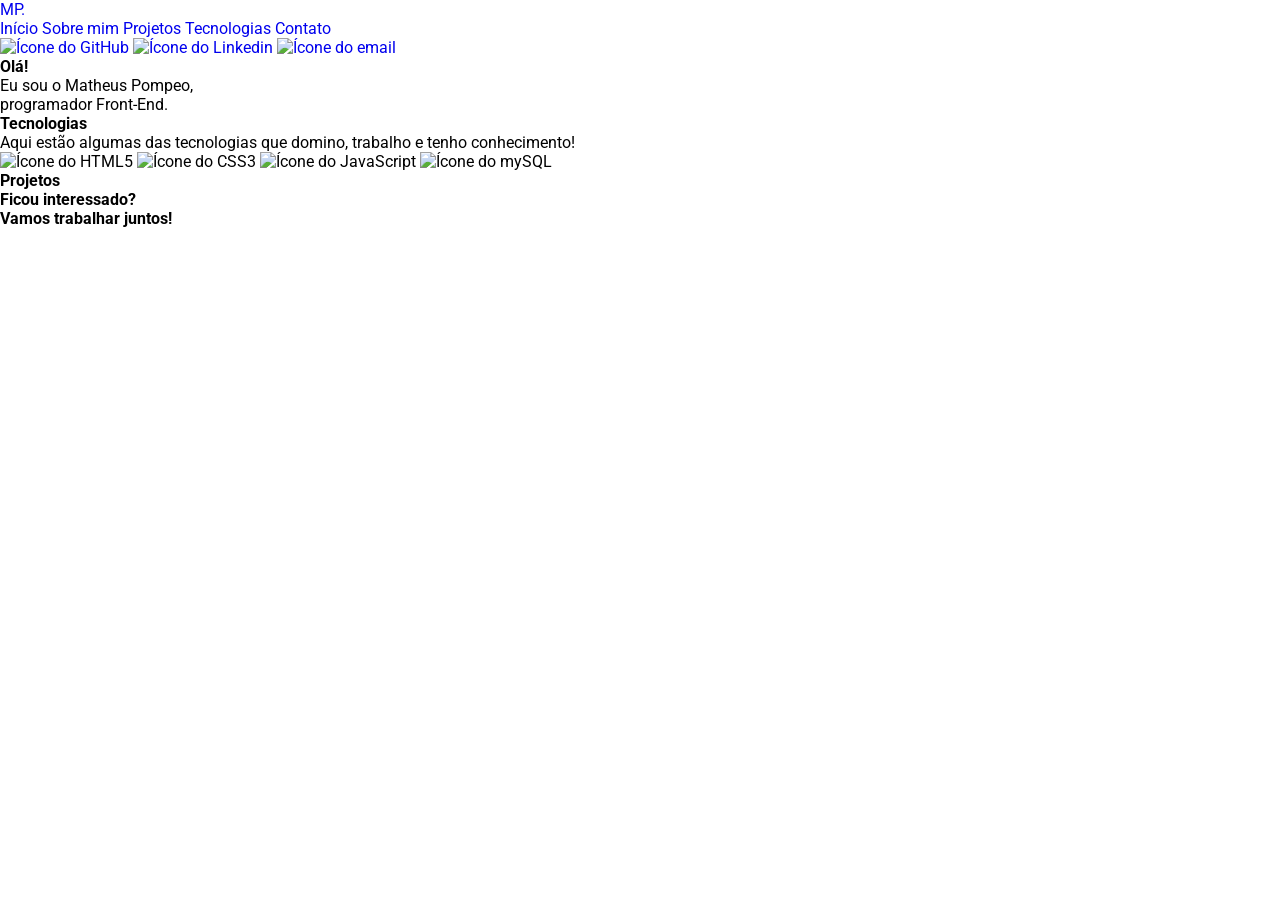
==== index.html @ 51b4f604 "Add files via upload" ====
<!DOCTYPE html>
<html lang="pt-br">
<head>
    <meta charset="UTF-8">
    <meta http-equiv="X-UA-Compatible" content="IE=chrome">
    <meta name="viewport" content="width=device-width, initial-scale=1.0">
    <title>Portfólio | Matheus Pompeo</title>
    <link rel="shortcut icon" href="" type="image/x-icon">
    <link rel="stylesheet" href="style.css">
    <script src="script.js"></script>
</head>
<body>
    <header>
        <div>
            <a href="index.html"><p>MP.</p></a>
            <a href="#">Início</a>
            <a href="#">Sobre mim</a>
            <a href="#">Projetos</a>
            <a href="#">Tecnologias</a>
            <a href="https://linktr.ee/matheuspompeo" target="_blank">Contato</a>
        </div>
        <div>
            <abbr title="GitHub"><a href="https://github.com/mapompeo" target="_blank"><img src="images/redes-profissionais/github-icon.webp" alt="Ícone do GitHub"></abbr>
            </a>
            <abbr title="LinkedIn"><a href="https://www.linkedin.com/in/matheus-pompeo-dias-0a7b85255/" target="_blank"><img src="images/redes-profissionais/linkedin-icon.webp" alt="Ícone do Linkedin"></abbr>
            </a>
            <abbr title="matheuspompeo13@gmail.com"><a href="mailto:matheuspompeo13@gmail.com"><img src="images/redes-profissionais/email-icon.webp" alt="Ícone do email"></abbr>
            </a>
        </div>
    </header>

    <hr>

    <main>
        <div>
            <strong><h1>Olá!</h1></strong>
            <p>Eu sou o Matheus Pompeo, <br> programador Front-End.</p>
        </div>
            
        <div>
            <h2>Tecnologias</h2>
            <p>Aqui estão algumas das tecnologias que domino, trabalho e tenho conhecimento!</p>
            <abbr title="HTML5"><img src="images/tecnologias/html5-icon.webp" alt="Ícone do HTML5"></abbr>
            <abbr title="CSS3"><img src="images/tecnologias/css3-icon.webp" alt="Ícone do CSS3"></abbr>
            <abbr title="JavaScript"><img src="images/tecnologias/javascript-icon.webp" alt="Ícone do JavaScript"></abbr>
            <abbr title="MySQL"><img src="images/tecnologias/mysql-icon.webp" alt="Ícone do mySQL"></abbr>
        </div>


        <h2>Projetos</h2>
    </main>

    <hr>

    <footer>
        <h2>Ficou interessado?</h2>
        <h3>Vamos trabalhar juntos!</h3>
    </footer>
</body>
</html>
---- style.css ----
@charset "utf-8";

  @import url('https://fonts.googleapis.com/css2?family=Roboto:ital,wght@0,100;0,300;0,400;0,500;0,700;0,900;1,100;1,300;1,400;1,500;1,700;1,900&display=swap');

* {
    margin: 0;
	padding: 0;
	border: 0;
	font-size: 100%;
	font-family: 'Roboto', sans-serif;
	vertical-align: auto;
    text-decoration: none;
    transition: all 0.3s;
}
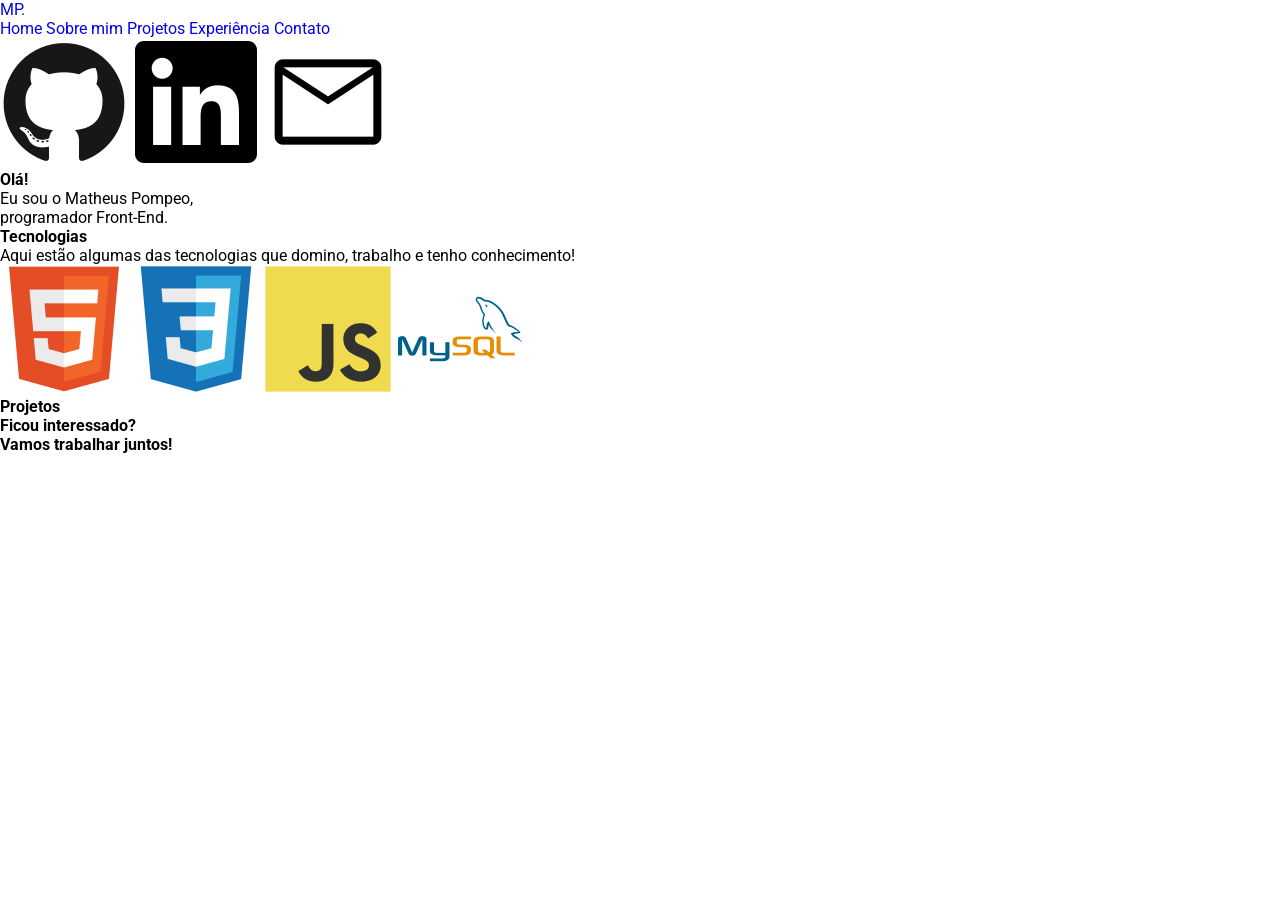
==== commit b7f11afd: "Merge branch 'main' of https://github.com/mapompeo/portfolio" ====
--- a/index.html
+++ b/index.html
@@ -13,10 +13,10 @@
     <header>
         <div>
             <a href="index.html"><p>MP.</p></a>
-            <a href="#">Início</a>
+            <a href="#">Home</a>
             <a href="#">Sobre mim</a>
             <a href="#">Projetos</a>
-            <a href="#">Tecnologias</a>
+            <a href="#">Experiência</a>
             <a href="https://linktr.ee/matheuspompeo" target="_blank">Contato</a>
         </div>
         <div>
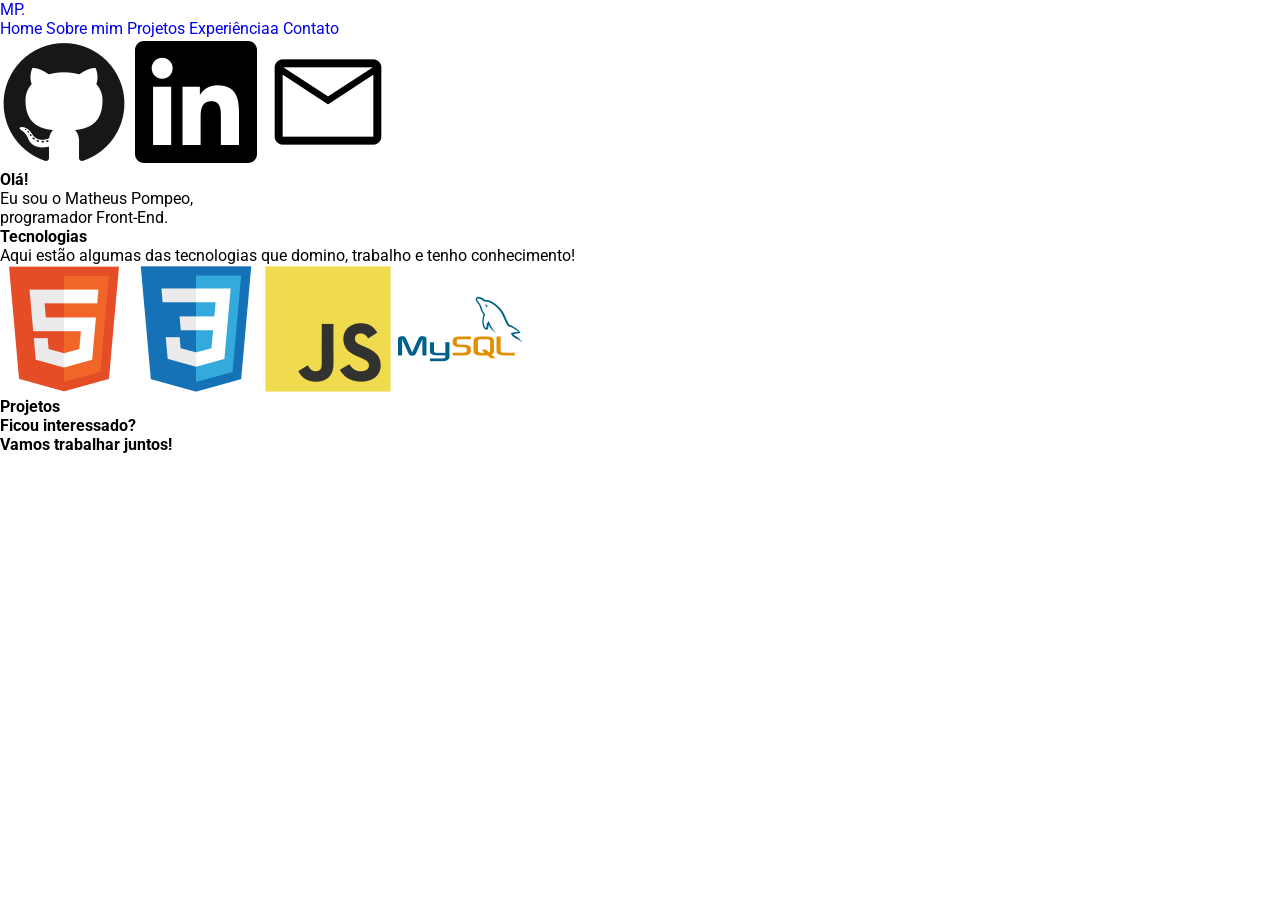
==== commit ba4e8502: "a" ====
--- a/index.html
+++ b/index.html
@@ -16,7 +16,7 @@
             <a href="#">Home</a>
             <a href="#">Sobre mim</a>
             <a href="#">Projetos</a>
-            <a href="#">Experiência</a>
+            <a href="#">Experiênciaa</a>
             <a href="https://linktr.ee/matheuspompeo" target="_blank">Contato</a>
         </div>
         <div>
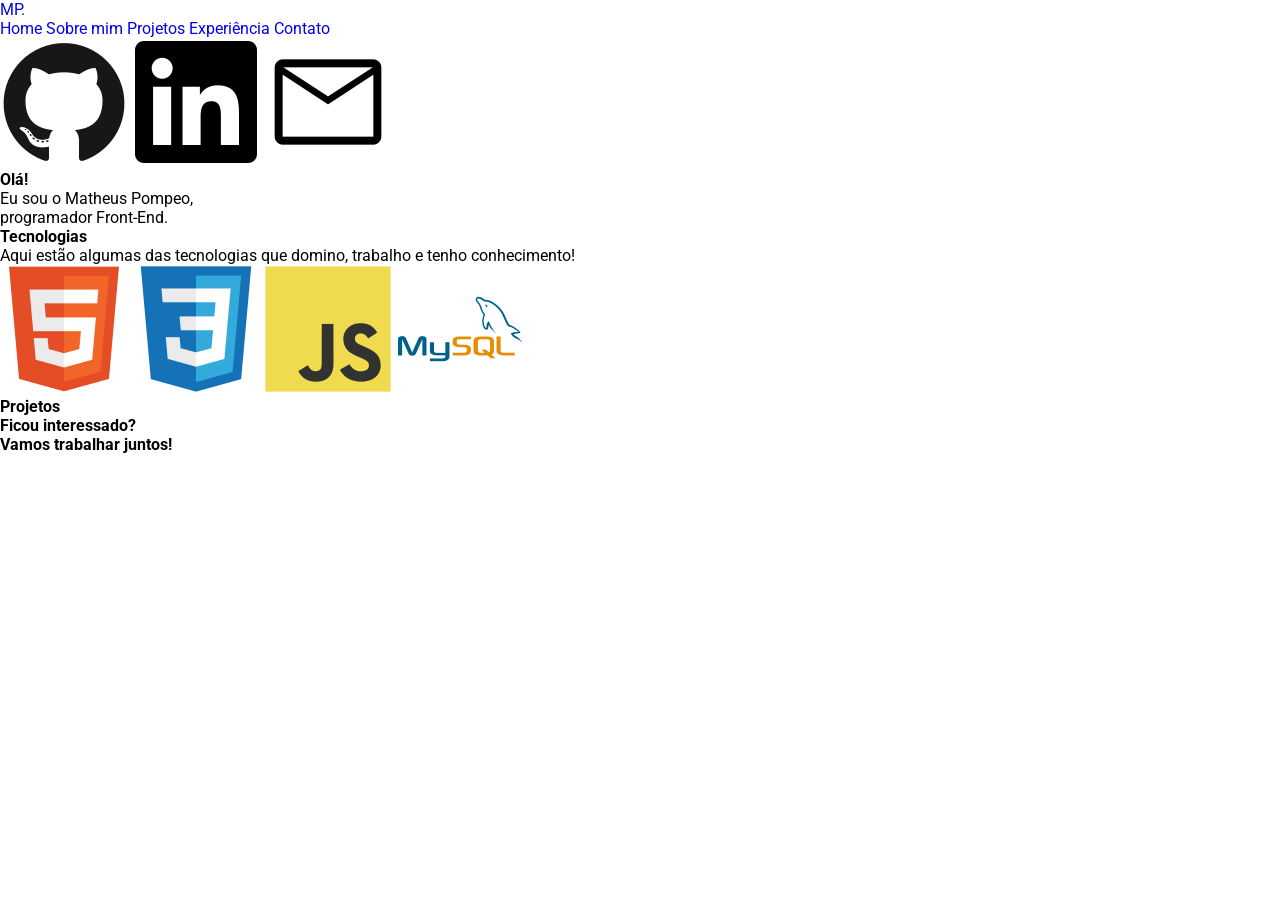
==== commit a153d4a0: "a" ====
--- a/index.html
+++ b/index.html
@@ -16,7 +16,7 @@
             <a href="#">Home</a>
             <a href="#">Sobre mim</a>
             <a href="#">Projetos</a>
-            <a href="#">Experiênciaa</a>
+            <a href="#">Experiência</a>
             <a href="https://linktr.ee/matheuspompeo" target="_blank">Contato</a>
         </div>
         <div>
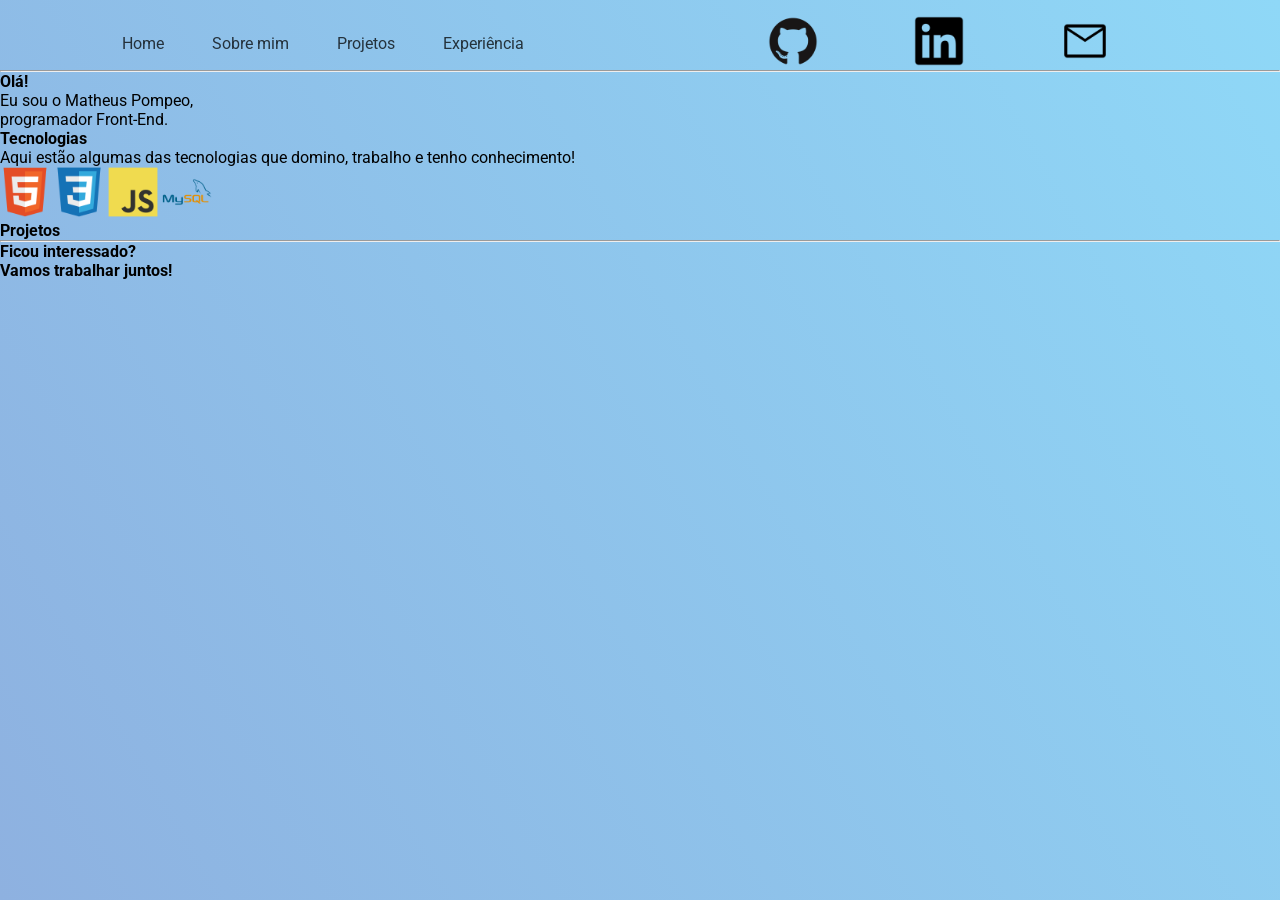
==== commit 7d6a541a: "atualizacoes no css" ====
--- a/index.html
+++ b/index.html
@@ -7,19 +7,17 @@
     <title>Portfólio | Matheus Pompeo</title>
     <link rel="shortcut icon" href="" type="image/x-icon">
     <link rel="stylesheet" href="style.css">
-    <script src="script.js"></script>
+    <script src="script.js" defer></script>
 </head>
 <body>
     <header>
-        <div>
-            <a href="index.html"><p>MP.</p></a>
-            <a href="#">Home</a>
-            <a href="#">Sobre mim</a>
-            <a href="#">Projetos</a>
-            <a href="#">Experiência</a>
-            <a href="https://linktr.ee/matheuspompeo" target="_blank">Contato</a>
+        <div class="cabecalhoPaginas">
+            <li><a href="#">Home</a></li>
+            <li><a href="#">Sobre mim</a></li>
+            <li><a href="#">Projetos</a></li>
+            <li><a href="#">Experiência</a></li>
         </div>
-        <div>
+        <div class="cabecalhoLinks">
             <abbr title="GitHub"><a href="https://github.com/mapompeo" target="_blank"><img src="images/redes-profissionais/github-icon.webp" alt="Ícone do GitHub"></abbr>
             </a>
             <abbr title="LinkedIn"><a href="https://www.linkedin.com/in/matheus-pompeo-dias-0a7b85255/" target="_blank"><img src="images/redes-profissionais/linkedin-icon.webp" alt="Ícone do Linkedin"></abbr>
@@ -32,7 +30,7 @@
     <hr>
 
     <main>
-        <div>
+        <div class="textoPrincipal">
             <strong><h1>Olá!</h1></strong>
             <p>Eu sou o Matheus Pompeo, <br> programador Front-End.</p>
         </div>
--- a/style.css
+++ b/style.css
@@ -1,15 +1,66 @@
 @charset "utf-8";
 
-  @import url('https://fonts.googleapis.com/css2?family=Roboto:ital,wght@0,100;0,300;0,400;0,500;0,700;0,900;1,100;1,300;1,400;1,500;1,700;1,900&display=swap');
+@import url('https://fonts.googleapis.com/css2?family=Roboto:ital,wght@0,100;0,300;0,400;0,500;0,700;0,900;1,100;1,300;1,400;1,500;1,700;1,900&display=swap');
+
+:root {
+	--corFundo1: #8EB1E0;
+	--corFundo2: #8FD8F7;
+	--corfundo3: #8FA1F7;
+}
+
 
 * {
     margin: 0;
 	padding: 0;
-	border: 0;
+	box-sizing: border-box;
 	font-size: 100%;
+	list-style: none;
 	font-family: 'Roboto', sans-serif;
-	vertical-align: auto;
     text-decoration: none;
     transition: all 0.3s;
 }
 
+body {
+	background-image: linear-gradient(60deg, var(--corFundo1), var(--corFundo2));
+	width: 100%;
+	height: 100vh;
+}
+
+header {
+	display: flex;
+	justify-content: space-around;
+	max-width: 100%;
+	align-items: center;
+	text-align: center;
+	padding-top: 1rem;
+}
+
+img {
+	max-width: 50px;
+	width: auto;
+	height: auto;
+}
+
+.cabecalhoPaginas, .cabecalhoLinks {
+	display: flex;
+	gap: 3rem;
+	font-weight: 300px;
+	cursor: pointer;
+}
+
+.cabecalhoPaginas a {
+	color: rgba(0, 0, 0, 0.747)
+}
+
+.cabecalhoPaginas a:hover {
+	background-color: rgba(128, 128, 128, 0.356);
+	padding: 7px;
+	border-radius: 5px;
+	border: solid 1px black;
+	box-shadow: 1px 1px 10px rgba(0, 0, 0, 0.432);
+	color: rgba(255, 255, 255, 0.582);
+}
+
+img:hover {
+	box-shadow: 1px 1px 8px black;
+}
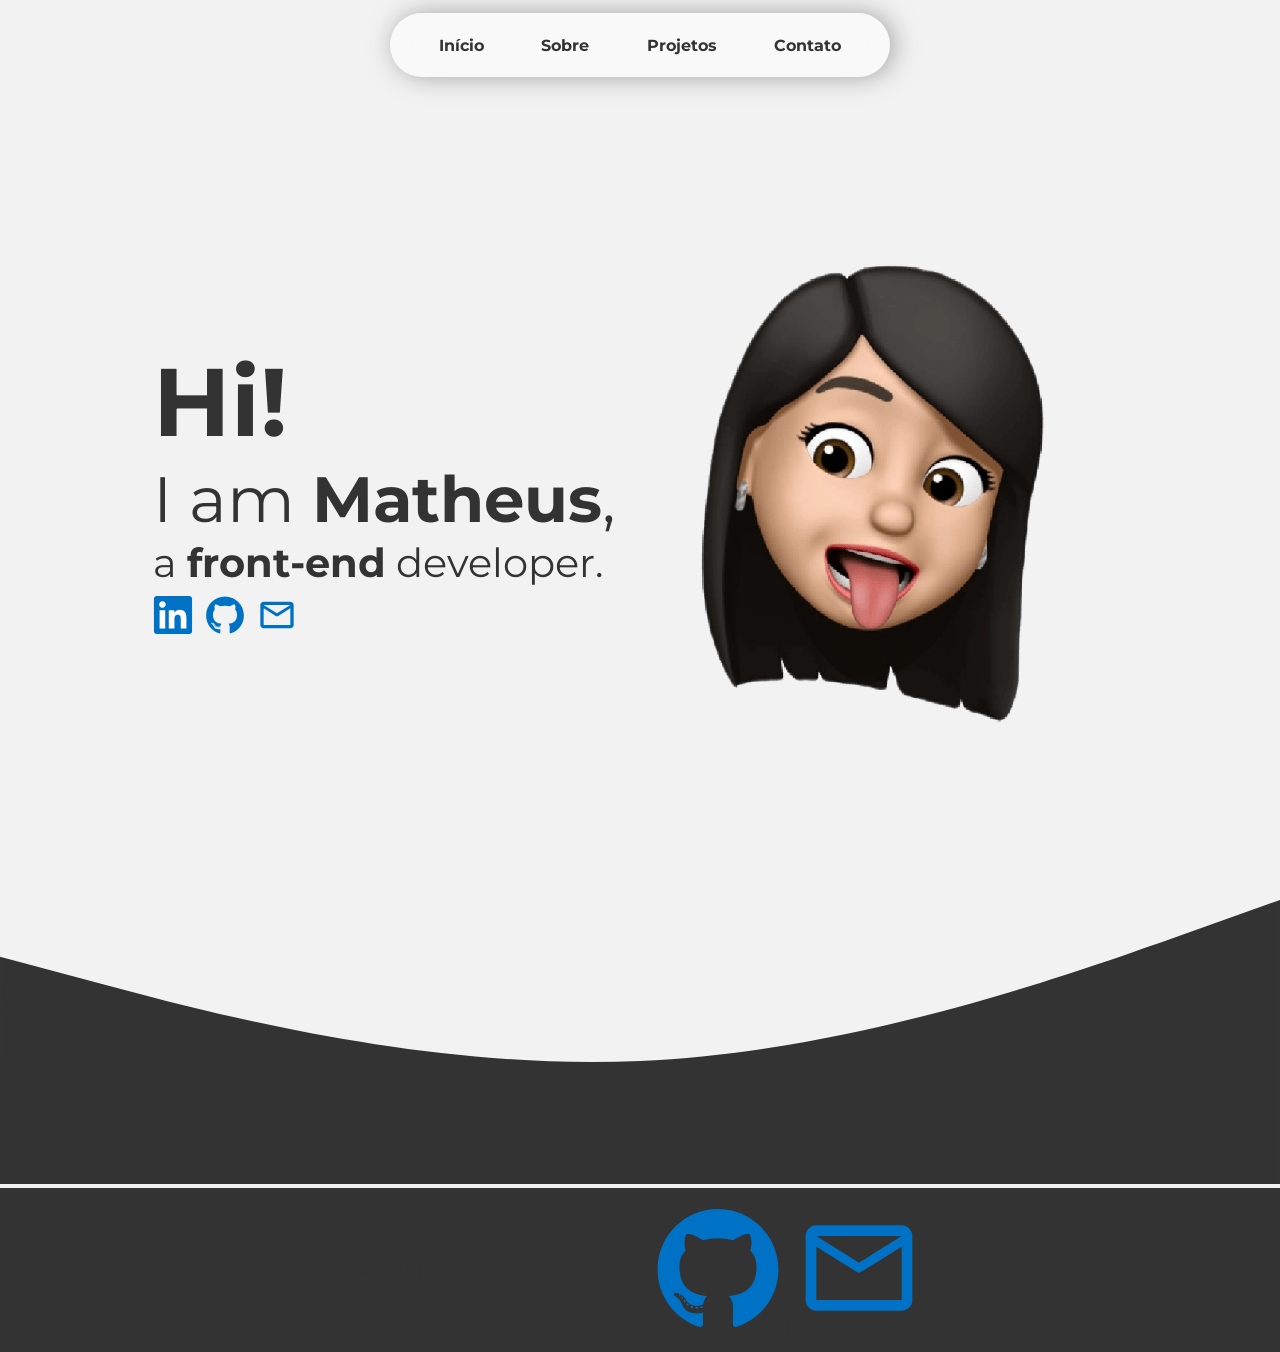
==== commit 451461d6: "1.0.0" ====
--- a/index.html
+++ b/index.html
@@ -1,58 +1,50 @@
-<!DOCTYPE html>
-<html lang="pt-br">
-<head>
-    <meta charset="UTF-8">
-    <meta http-equiv="X-UA-Compatible" content="IE=chrome">
-    <meta name="viewport" content="width=device-width, initial-scale=1.0">
-    <title>Portfólio | Matheus Pompeo</title>
-    <link rel="shortcut icon" href="" type="image/x-icon">
-    <link rel="stylesheet" href="style.css">
-    <script src="script.js" defer></script>
-</head>
-<body>
-    <header>
-        <div class="cabecalhoPaginas">
-            <li><a href="#">Home</a></li>
-            <li><a href="#">Sobre mim</a></li>
-            <li><a href="#">Projetos</a></li>
-            <li><a href="#">Experiência</a></li>
-        </div>
-        <div class="cabecalhoLinks">
-            <abbr title="GitHub"><a href="https://github.com/mapompeo" target="_blank"><img src="images/redes-profissionais/github-icon.webp" alt="Ícone do GitHub"></abbr>
-            </a>
-            <abbr title="LinkedIn"><a href="https://www.linkedin.com/in/matheus-pompeo-dias-0a7b85255/" target="_blank"><img src="images/redes-profissionais/linkedin-icon.webp" alt="Ícone do Linkedin"></abbr>
-            </a>
-            <abbr title="matheuspompeo13@gmail.com"><a href="mailto:matheuspompeo13@gmail.com"><img src="images/redes-profissionais/email-icon.webp" alt="Ícone do email"></abbr>
-            </a>
-        </div>
-    </header>
-
-    <hr>
-
-    <main>
-        <div class="textoPrincipal">
-            <strong><h1>Olá!</h1></strong>
-            <p>Eu sou o Matheus Pompeo, <br> programador Front-End.</p>
-        </div>
-            
-        <div>
-            <h2>Tecnologias</h2>
-            <p>Aqui estão algumas das tecnologias que domino, trabalho e tenho conhecimento!</p>
-            <abbr title="HTML5"><img src="images/tecnologias/html5-icon.webp" alt="Ícone do HTML5"></abbr>
-            <abbr title="CSS3"><img src="images/tecnologias/css3-icon.webp" alt="Ícone do CSS3"></abbr>
-            <abbr title="JavaScript"><img src="images/tecnologias/javascript-icon.webp" alt="Ícone do JavaScript"></abbr>
-            <abbr title="MySQL"><img src="images/tecnologias/mysql-icon.webp" alt="Ícone do mySQL"></abbr>
-        </div>
-
-
-        <h2>Projetos</h2>
-    </main>
-
-    <hr>
-
-    <footer>
-        <h2>Ficou interessado?</h2>
-        <h3>Vamos trabalhar juntos!</h3>
-    </footer>
-</body>
+<!DOCTYPE html>
+<html lang="en">
+<head>
+    <meta charset="UTF-8">
+    <meta name="viewport" content="width=device-width, initial-scale=1.0">
+    <title>Matheus | Portfolio</title>
+    <link rel="shortcut icon" href="assets/icon/favicon.ico" type="image/x-icon">
+    <link rel="stylesheet" href="css/style.css">
+    <script src="js/script.js"></script>
+</head>
+<body>
+    <div id="home"></div>
+     <header>
+        <nav>
+            <ul class="pages">
+                <li><a href="#home">Início</a></li>
+                <li><a href="#sobre">Sobre</a></li>
+                <li><a href="#projetos">Projetos</a></li>
+                <li><a href="#contato">Contato</a></li>
+            </ul>
+        </nav>
+    </header>
+    <main>
+        <div class="container">
+            <div class="container-left">
+                <div class="container-left-text">
+                    <h1><span class="bolder">Hi!</span></h1>
+                    <h2>I am <span class="bolder">Matheus</span><span class="textHover">,</span></h2>
+                    <h3>a <span class="bolder">front-end</span> developer.</h3>
+                </div>
+                <div>
+                    <abbr title="Linkedin: @matheuspompeo"><a href="https://www.linkedin.com/in/matheuspompeo/" target="_blank"><img  class="links" src="assets/images/linkedin.svg" alt="Linkedin icon"></a></abbr>
+                    <abbr title="GitHub: @mapompeo"><a href="https://github.com/mapompeo" target="_blank"><img  class="links" src="assets/images/github.svg" alt="GitHub icon"></a></abbr>
+                    <abbr title="E-mail: matheuspompeo13gmail.com"><a href="mailto:matheuspompeo13@gmail.com" target="_blank"><img  class="links" src="assets/images/mail.svg" alt="Mail icon"></a></abbr>
+                </div>
+            </div>
+            <div class="container-right">
+                <img src="assets/images/unnamed.png" alt="Memoji">
+            </div>
+        </div>
+    </main>
+    <img src="assets/images/wave.svg">
+    <footer>
+        <p>&copy; 2024 | Todos os direitos reservados.</p>
+        <p>
+            <a href="https://github.com/mapompeo"><img src="assets/images/github.svg" alt=""></a> | <a href="https://www.linkedin.com/in/matheuspompeo/>LinkedIn</a> | <a href="mailto:matheuspompeo13@gmail.com"><img src="assets/images/mail.svg" alt=""></a>
+        </p>
+    </footer>
+</body>
 </html>
--- a/css/style.css
+++ b/css/style.css
@@ -0,0 +1,127 @@
+@import url('https://fonts.googleapis.com/css2?family=Montserrat:ital,wght@0,100..900;1,100..900&display=swap');
+
+:root {
+    --lightMode: #F2F2F2;
+    --darkMode: #333333;
+    --color: #5A98BF;
+    --padding: 8px;
+    --margin: 8px;
+    --border-radius: 16px;
+    --font-size: 8px;
+}
+
+* {
+    font-family: "Montserrat", sans-serif;
+    font-weight: normal;
+    color: var(--darkMode);
+}
+
+body {
+    margin: 0;
+    padding: 0;
+    background-color: var(--lightMode);
+}
+
+header {
+    height: 10vh;
+    position: -webkit-sticky;
+    position: sticky;
+    top: 0;
+    z-index: 1000;
+    display: flex;
+    justify-content: center;
+}
+
+nav {
+    display: flex;
+    justify-content: center;
+    align-items: center;
+    width: fit-content;
+    border-radius: 100px;
+}
+
+.pages {
+    list-style-type: none;
+    display: flex;
+    justify-content: space-evenly;
+    align-items: center;
+    box-shadow: 4px 0px 24px rgba(87, 87, 87, 0.5);
+    border-radius: calc(2 * var(--border-radius));
+    width: 500px;
+    height: 64px;
+    padding: 0;
+    margin: calc(3 * var(--margin));
+    background-color: rgba(255, 255, 255, 0.5);
+    -webkit-backdrop-filter: blur(20px) saturate(100%) brightness(100%) contrast(100%);
+    backdrop-filter: blur(20px) saturate(100%) brightness(100%) contrast(100%);
+
+}
+
+.pages li a {
+    font-size: calc(2 * var(--font-size));
+    font-weight: bold;
+    text-decoration: none;
+    padding: var(--padding);
+}
+
+main {
+    display: flex;
+    justify-content: center;
+    align-items: center;
+    height: 90vh;
+    z-index: 2;
+}
+
+.container {
+    width: 100%;
+    display: flex;
+    justify-content: center;
+    align-items: center;
+    background-color: transparent;
+}
+
+.container-left {
+    display: flex;
+    justify-content: center;
+    flex-direction: column;
+}
+
+.container-left-text h1 {
+    font-size: calc(12 * var(--font-size));
+    margin: 0;
+}
+
+.container-left-text h2 {
+    font-size: calc(8 * var(--font-size));
+    margin: 0;
+}
+
+.container-left-text h3 {
+    font-size: calc(5 * var(--font-size));
+    margin: 0;
+}
+
+.bolder {
+    font-weight: bold;
+}
+
+.links {
+    transition: all ease-in-out 0.3s;
+    width: 40px;
+    margin: var(--margin);
+    margin-left: 0;
+}
+
+.links:hover {
+    transition: all ease-in-out 0.3s;
+    transform: scale(1.1);
+}
+
+footer {
+    display: flex;
+    justify-content: center;
+    align-items: center;
+    margin: 0;
+    padding: 0;
+    background-color: var(--darkMode);
+}
